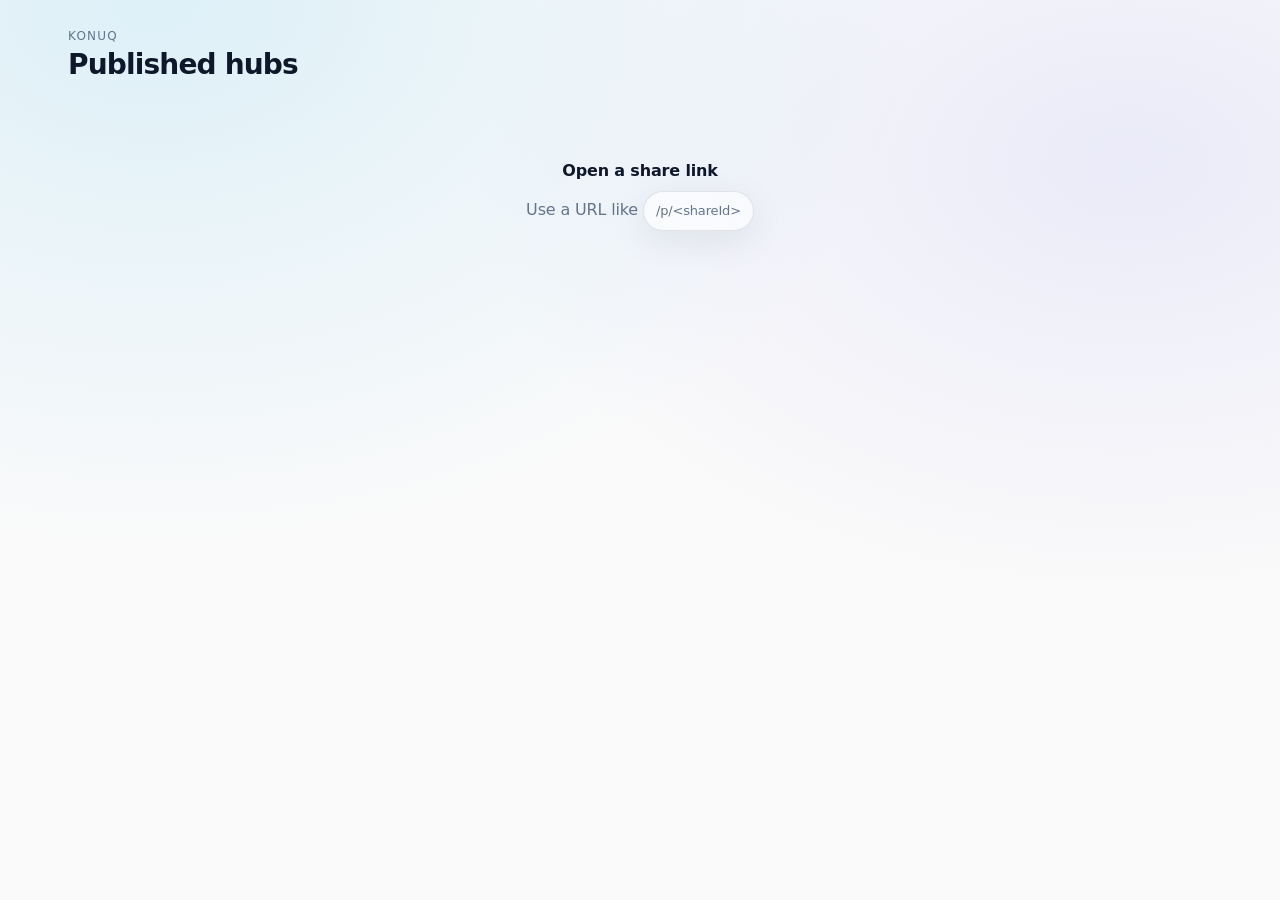
==== index.html @ 4c6c8ae2 "feat: add published hub web viewer" ====
<!doctype html>
<html lang="en">
	<head>
		<meta charset="utf-8" />
		<meta name="viewport" content="width=device-width, initial-scale=1" />
		<title>Konuq Web</title>
		<link rel="stylesheet" href="/styles.css" />
	</head>
	<body>
		<div class="wrap">
			<div class="topbar">
				<div class="brand">
					<div class="kicker">Konuq</div>
					<h1>Published hubs</h1>
				</div>
			</div>
			<div class="empty">
				<strong>Open a share link</strong>
				<div style="margin-top:10px">Use a URL like <span class="pill">/p/&lt;shareId&gt;</span></div>
			</div>
		</div>
	</body>
</html>
---- styles.css ----
:root{
	--bg:#fafafa;
	--panel:#ffffff;
	--text:#0f172a;
	--muted:#64748b;
	--border:rgba(15,23,42,.10);
	--shadow:0 18px 60px rgba(15,23,42,.12);
	--accent:#0ea5e9;
	--radius:18px;
}

@media (prefers-color-scheme: dark){
	:root{
		--bg:#0b1020;
		--panel:#0f172a;
		--text:#e2e8f0;
		--muted:#94a3b8;
		--border:rgba(226,232,240,.12);
		--shadow:0 18px 60px rgba(0,0,0,.45);
		--accent:#38bdf8;
	}
}

*{box-sizing:border-box}
html,body{height:100%}
body{
	margin:0;
	background:radial-gradient(1400px 1000px at 12% 0%, rgba(14,165,233,.12), transparent 55%),
		radial-gradient(1200px 800px at 88% 18%, rgba(99,102,241,.10), transparent 55%),
		var(--bg);
	color:var(--text);
	font-family:ui-sans-serif,system-ui,-apple-system,Segoe UI,Roboto,Helvetica Neue,Arial,Noto Sans,"Apple Color Emoji","Segoe UI Emoji";
	line-height:1.35;
	letter-spacing:-.01em;
}

a{color:inherit;text-decoration:none}

.wrap{
	max-width:1180px;
	margin:0 auto;
	padding:28px 18px 56px;
}

.topbar{
	display:flex;
	align-items:flex-end;
	justify-content:space-between;
	gap:18px;
	margin-bottom:20px;
}

.brand{
	display:flex;
	flex-direction:column;
	gap:6px;
	min-width:0;
}

.brand .kicker{
	font-size:12px;
	color:var(--muted);
	letter-spacing:.10em;
	text-transform:uppercase;
}

.brand h1{
	margin:0;
	font-size:28px;
	line-height:1.05;
	letter-spacing:-.03em;
	overflow:hidden;
	text-overflow:ellipsis;
	white-space:nowrap;
}

.actions{
	display:flex;
	gap:10px;
	align-items:center;
}

.pill{
	display:inline-flex;
	align-items:center;
	gap:8px;
	padding:10px 12px;
	border:1px solid var(--border);
	border-radius:999px;
	background:rgba(255,255,255,.6);
	backdrop-filter:blur(10px);
	box-shadow:0 10px 36px rgba(15,23,42,.08);
	color:var(--muted);
	font-size:13px;
}

@media (prefers-color-scheme: dark){
	.pill{
		background:rgba(15,23,42,.65);
		box-shadow:0 10px 36px rgba(0,0,0,.35);
	}
}

.grid{
	--cols:4;
	display:grid;
	grid-template-columns:repeat(var(--cols), minmax(0, 1fr));
	gap:14px;
}

.tile{
	position:relative;
	border-radius:var(--radius);
	border:1px solid var(--border);
	background:var(--panel);
	box-shadow:0 10px 40px rgba(15,23,42,.08);
	overflow:hidden;
	cursor:pointer;
	min-height:132px;
	transform:translateZ(0);
	transition:transform .18s ease, box-shadow .18s ease, border-color .18s ease;
}

.tile:hover{
	transform:translateY(-2px);
	box-shadow:0 18px 56px rgba(15,23,42,.14);
	border-color:rgba(14,165,233,.25);
}

.tileBg{
	position:absolute;
	inset:0;
	background-size:cover;
	background-position:center;
	filter:saturate(1.05) contrast(1.02);
}

.tileBg::after{
	content:"";
	position:absolute;
	inset:0;
	background:linear-gradient(to top, rgba(15,23,42,.72), rgba(15,23,42,0) 62%);
	opacity:.78;
}

@media (prefers-color-scheme: dark){
	.tileBg::after{
		background:linear-gradient(to top, rgba(2,6,23,.78), rgba(2,6,23,0) 62%);
		opacity:.88;
	}
}

.tileContent{
	position:relative;
	display:flex;
	flex-direction:column;
	gap:10px;
	padding:16px;
	height:100%;
}

.tileHeader{
	display:flex;
	gap:10px;
	align-items:flex-start;
}

.emoji{
	font-size:22px;
	line-height:1;
}

.tileTitle{
	display:flex;
	flex-direction:column;
	gap:4px;
	min-width:0;
}

.tileTitle h2{
	margin:0;
	font-size:16px;
	line-height:1.15;
	letter-spacing:-.02em;
	overflow:hidden;
	text-overflow:ellipsis;
	white-space:nowrap;
}

.tags{
	margin-top:auto;
	display:flex;
	flex-wrap:wrap;
	gap:8px;
}

.tag{
	font-size:12px;
	padding:6px 10px;
	border-radius:999px;
	border:1px solid rgba(226,232,240,.16);
	background:rgba(15,23,42,.55);
	color:rgba(226,232,240,.92);
	backdrop-filter:blur(8px);
	max-width:100%;
	overflow:hidden;
	text-overflow:ellipsis;
	white-space:nowrap;
}

.tile.noImage .tag{
	background:rgba(15,23,42,.06);
	color:var(--muted);
	border:1px solid var(--border);
}

@media (prefers-color-scheme: dark){
	.tile.noImage .tag{
		background:rgba(226,232,240,.06);
		color:rgba(226,232,240,.80);
		border:1px solid rgba(226,232,240,.12);
	}
}

.modalOverlay{
	position:fixed;
	inset:0;
	background:rgba(2,6,23,.62);
	backdrop-filter:blur(10px);
	display:none;
	align-items:flex-end;
	justify-content:center;
	padding:18px;
	z-index:50;
}

.modalOverlay.open{display:flex}

.sheet{
	width:min(920px, 100%);
	max-height:min(86vh, 920px);
	border-radius:22px;
	background:var(--panel);
	border:1px solid var(--border);
	box-shadow:var(--shadow);
	overflow:hidden;
	display:flex;
	flex-direction:column;
}

.sheetHeader{
	padding:16px 18px;
	display:flex;
	align-items:flex-start;
	justify-content:space-between;
	gap:12px;
	border-bottom:1px solid var(--border);
}

.sheetHeader h3{
	margin:0;
	font-size:18px;
	letter-spacing:-.02em;
}

.sheetHeader .meta{
	margin-top:4px;
	font-size:13px;
	color:var(--muted);
}

.btn{
	border:1px solid var(--border);
	background:transparent;
	color:var(--muted);
	border-radius:999px;
	padding:8px 10px;
	cursor:pointer;
	transition:background .18s ease, color .18s ease, border-color .18s ease;
}

.btn:hover{
	background:rgba(14,165,233,.10);
	border-color:rgba(14,165,233,.25);
	color:var(--text);
}

.sheetBody{
	padding:14px 18px 18px;
	overflow:auto;
}

.noteCards{
	display:grid;
	grid-template-columns:repeat(2, minmax(0, 1fr));
	gap:12px;
}

@media (max-width:720px){
	.noteCards{grid-template-columns:1fr}
}

.noteCard{
	border-radius:18px;
	border:1px solid var(--border);
	background:linear-gradient(180deg, rgba(255,255,255,.80), rgba(255,255,255,.62));
	padding:14px 14px 12px;
	cursor:pointer;
	transition:transform .18s ease, border-color .18s ease, box-shadow .18s ease;
}

@media (prefers-color-scheme: dark){
	.noteCard{
		background:linear-gradient(180deg, rgba(2,6,23,.42), rgba(2,6,23,.30));
	}
}

.noteCard:hover{
	transform:translateY(-2px);
	border-color:rgba(14,165,233,.25);
	box-shadow:0 14px 46px rgba(15,23,42,.12);
}

.noteCardTitle{
	font-size:14px;
	font-weight:650;
	letter-spacing:-.02em;
	margin:0 0 8px;
}

.noteCardPreview{
	color:var(--muted);
	font-size:13px;
	margin:0;
	display:-webkit-box;
	-webkit-line-clamp:3;
	-webkit-box-orient:vertical;
	overflow:hidden;
}

.reader{
	max-width:760px;
	margin:0 auto;
	padding:2px 0 8px;
}

.block{
	margin:10px 0;
	white-space:pre-wrap;
	word-break:break-word;
}

.block.title{font-size:26px;font-weight:750;letter-spacing:-.03em;margin-top:8px}
.block.description{font-size:16px;color:var(--muted);margin-top:6px}
.block.h3{font-size:18px;font-weight:700;letter-spacing:-.02em;margin-top:16px}
.block.h4{font-size:16px;font-weight:700;margin-top:14px}
.block.h5{font-size:15px;font-weight:700;margin-top:12px}
.block.h6{font-size:14px;font-weight:700;margin-top:12px;text-transform:uppercase;letter-spacing:.06em}
.block.code{
	font-family:ui-monospace,SFMono-Regular,Menlo,Monaco,Consolas,Liberation Mono,Courier New,monospace;
	font-size:13px;
	padding:12px 12px;
	border-radius:14px;
	border:1px solid var(--border);
	background:rgba(2,6,23,.04);
	overflow:auto;
}

@media (prefers-color-scheme: dark){
	.block.code{background:rgba(226,232,240,.06)}
}

.media{
	border-radius:18px;
	border:1px solid var(--border);
	overflow:hidden;
	background:rgba(15,23,42,.04);
	margin:12px 0;
}

.media img{
	width:100%;
	height:auto;
	display:block;
}

.empty{
	padding:60px 18px;
	text-align:center;
	color:var(--muted);
}

.empty strong{color:var(--text)}
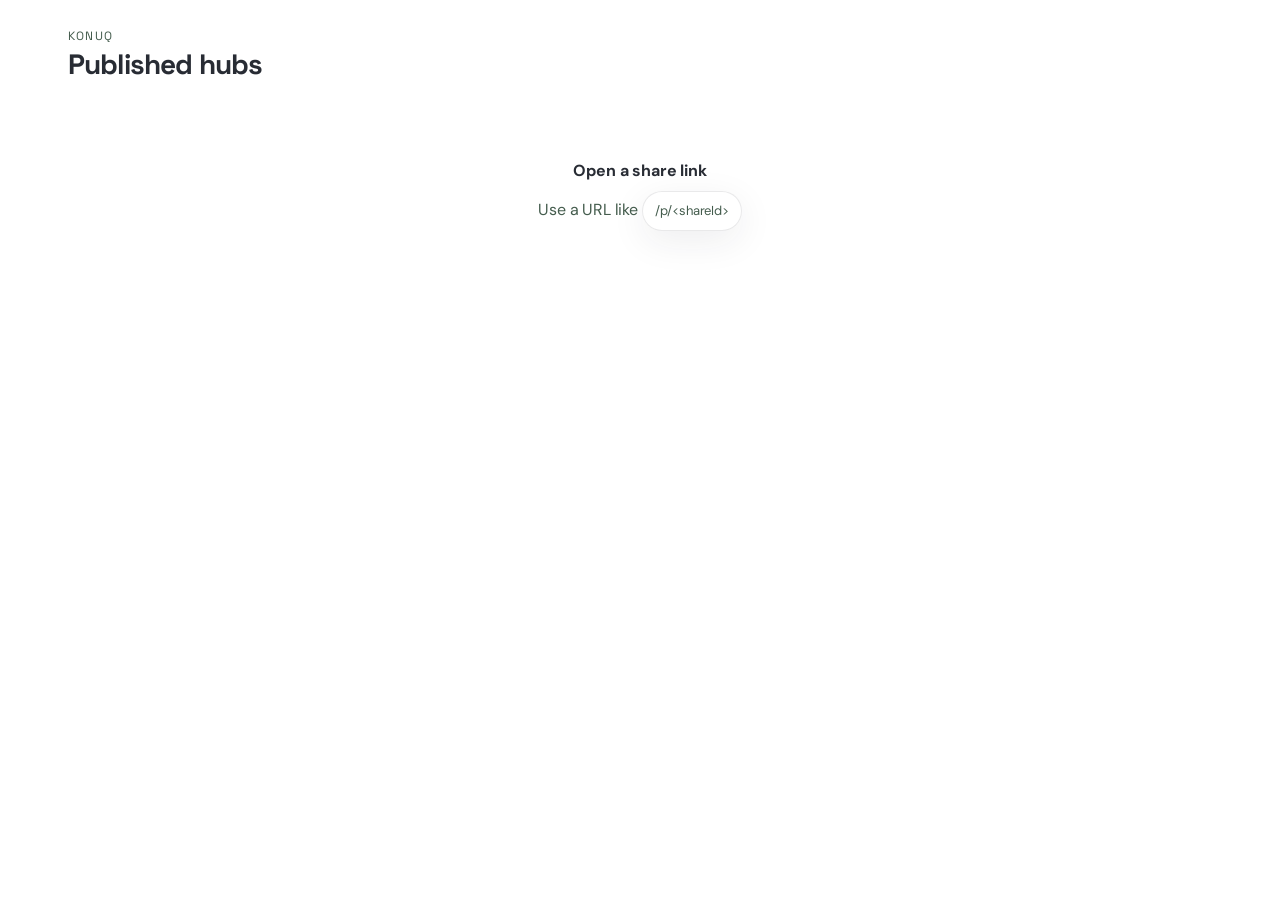
==== commit 350a5ead: "feat(web): match HubView tile styling" ====
--- a/index.html
+++ b/index.html
@@ -4,6 +4,9 @@
 		<meta charset="utf-8" />
 		<meta name="viewport" content="width=device-width, initial-scale=1" />
 		<title>Konuq Web</title>
+		<link rel="preconnect" href="https://fonts.googleapis.com" />
+		<link rel="preconnect" href="https://fonts.gstatic.com" crossorigin />
+		<link href="https://fonts.googleapis.com/css2?family=DM+Sans:opsz,wght@9..40,400;9..40,600;9..40,700&family=Space+Grotesk:wght@500;600;700&display=swap" rel="stylesheet" />
 		<link rel="stylesheet" href="/styles.css" />
 	</head>
 	<body>
--- a/styles.css
+++ b/styles.css
@@ -1,23 +1,37 @@
 :root{
-	--bg:#fafafa;
+	--bg:#ffffff;
 	--panel:#ffffff;
-	--text:#0f172a;
-	--muted:#64748b;
-	--border:rgba(15,23,42,.10);
-	--shadow:0 18px 60px rgba(15,23,42,.12);
-	--accent:#0ea5e9;
-	--radius:18px;
+	--text:#282c34;
+	--muted:#445c4d;
+	--border:rgba(40,44,52,.10);
+	--shadow:0 18px 60px rgba(40,44,52,.12);
+	--accent:#678674;
+	--radius:26px;
+	--tag1:#e8ebef;
+	--tag2:#e3e8e6;
+	--tag3:#f3f4f6;
+	--tag4:#e5dade;
+	--tag5:#e8e5e0;
+	--tag6:#ebedea;
+	--tagAll:#f3f4f6;
 }
 
 @media (prefers-color-scheme: dark){
 	:root{
-		--bg:#0b1020;
-		--panel:#0f172a;
-		--text:#e2e8f0;
-		--muted:#94a3b8;
-		--border:rgba(226,232,240,.12);
-		--shadow:0 18px 60px rgba(0,0,0,.45);
-		--accent:#38bdf8;
+		--bg:#000000;
+		--panel:#1c1c1e;
+		--text:#f2f2f7;
+		--muted:#a2a2a6;
+		--border:rgba(242,242,247,.12);
+		--shadow:0 18px 60px rgba(0,0,0,.55);
+		--accent:#85a593;
+		--tag1:#2e303d;
+		--tag2:#2e3833;
+		--tag3:#303342;
+		--tag4:#403038;
+		--tag5:#40382b;
+		--tag6:#2e3d36;
+		--tagAll:#303342;
 	}
 }
 
@@ -25,11 +39,9 @@
 html,body{height:100%}
 body{
 	margin:0;
-	background:radial-gradient(1400px 1000px at 12% 0%, rgba(14,165,233,.12), transparent 55%),
-		radial-gradient(1200px 800px at 88% 18%, rgba(99,102,241,.10), transparent 55%),
-		var(--bg);
+	background:var(--bg);
 	color:var(--text);
-	font-family:ui-sans-serif,system-ui,-apple-system,Segoe UI,Roboto,Helvetica Neue,Arial,Noto Sans,"Apple Color Emoji","Segoe UI Emoji";
+	font-family:"DM Sans", ui-sans-serif,system-ui,-apple-system,Segoe UI,Roboto,Helvetica Neue,Arial,Noto Sans,"Apple Color Emoji","Segoe UI Emoji";
 	line-height:1.35;
 	letter-spacing:-.01em;
 }
@@ -62,6 +74,7 @@
 	color:var(--muted);
 	letter-spacing:.10em;
 	text-transform:uppercase;
+	font-family:"Space Grotesk", "DM Sans", ui-sans-serif,system-ui,-apple-system,Segoe UI,Roboto,Helvetica Neue,Arial;
 }
 
 .brand h1{
@@ -69,6 +82,7 @@
 	font-size:28px;
 	line-height:1.05;
 	letter-spacing:-.03em;
+	font-family:"Space Grotesk", "DM Sans", ui-sans-serif,system-ui,-apple-system,Segoe UI,Roboto,Helvetica Neue,Arial;
 	overflow:hidden;
 	text-overflow:ellipsis;
 	white-space:nowrap;
@@ -87,17 +101,17 @@
 	padding:10px 12px;
 	border:1px solid var(--border);
 	border-radius:999px;
-	background:rgba(255,255,255,.6);
-	backdrop-filter:blur(10px);
-	box-shadow:0 10px 36px rgba(15,23,42,.08);
+	background:rgba(255,255,255,.70);
+	backdrop-filter:blur(12px);
+	box-shadow:0 10px 36px rgba(40,44,52,.08);
 	color:var(--muted);
 	font-size:13px;
 }
 
 @media (prefers-color-scheme: dark){
 	.pill{
-		background:rgba(15,23,42,.65);
-		box-shadow:0 10px 36px rgba(0,0,0,.35);
+		background:rgba(28,28,30,.72);
+		box-shadow:0 10px 36px rgba(0,0,0,.45);
 	}
 }
 
@@ -111,20 +125,17 @@
 .tile{
 	position:relative;
 	border-radius:var(--radius);
-	border:1px solid var(--border);
 	background:var(--panel);
-	box-shadow:0 10px 40px rgba(15,23,42,.08);
 	overflow:hidden;
 	cursor:pointer;
 	min-height:132px;
 	transform:translateZ(0);
-	transition:transform .18s ease, box-shadow .18s ease, border-color .18s ease;
+	transition:transform .18s ease, filter .18s ease;
 }
 
 .tile:hover{
 	transform:translateY(-2px);
-	box-shadow:0 18px 56px rgba(15,23,42,.14);
-	border-color:rgba(14,165,233,.25);
+	filter:brightness(0.985);
 }
 
 .tileBg{
@@ -139,14 +150,13 @@
 	content:"";
 	position:absolute;
 	inset:0;
-	background:linear-gradient(to top, rgba(15,23,42,.72), rgba(15,23,42,0) 62%);
-	opacity:.78;
+	background:linear-gradient(180deg, rgba(0,0,0,.35) 0%, rgba(0,0,0,0) 45%, rgba(0,0,0,.35) 100%);
+	opacity:1;
 }
 
 @media (prefers-color-scheme: dark){
 	.tileBg::after{
-		background:linear-gradient(to top, rgba(2,6,23,.78), rgba(2,6,23,0) 62%);
-		opacity:.88;
+		background:linear-gradient(180deg, rgba(0,0,0,.40) 0%, rgba(0,0,0,0) 45%, rgba(0,0,0,.40) 100%);
 	}
 }
 
@@ -166,7 +176,7 @@
 }
 
 .emoji{
-	font-size:22px;
+	font-size:30px;
 	line-height:1;
 }
 
@@ -179,48 +189,32 @@
 
 .tileTitle h2{
 	margin:0;
-	font-size:16px;
+	font-size:18px;
+	font-weight:600;
 	line-height:1.15;
 	letter-spacing:-.02em;
-	overflow:hidden;
-	text-overflow:ellipsis;
-	white-space:nowrap;
-}
-
-.tags{
+	display:-webkit-box;
+	-webkit-line-clamp:2;
+	-webkit-box-orient:vertical;
+	overflow:hidden;
+}
+
+.tileCount{
 	margin-top:auto;
-	display:flex;
-	flex-wrap:wrap;
-	gap:8px;
-}
-
-.tag{
-	font-size:12px;
-	padding:6px 10px;
-	border-radius:999px;
-	border:1px solid rgba(226,232,240,.16);
-	background:rgba(15,23,42,.55);
-	color:rgba(226,232,240,.92);
-	backdrop-filter:blur(8px);
-	max-width:100%;
-	overflow:hidden;
-	text-overflow:ellipsis;
-	white-space:nowrap;
-}
-
-.tile.noImage .tag{
-	background:rgba(15,23,42,.06);
-	color:var(--muted);
-	border:1px solid var(--border);
-}
-
-@media (prefers-color-scheme: dark){
-	.tile.noImage .tag{
-		background:rgba(226,232,240,.06);
-		color:rgba(226,232,240,.80);
-		border:1px solid rgba(226,232,240,.12);
-	}
-}
+	font-size:14px;
+	color:rgba(255,255,255,.85);
+	letter-spacing:-.01em;
+}
+
+.tile.noImage .tileTitle h2{
+	color:var(--text);
+}
+
+.tile.noImage .tileCount{
+	color:var(--muted);
+}
+
+.tile:not(.noImage) .tileTitle h2{color:#fff}
 
 .modalOverlay{
 	position:fixed;
@@ -280,8 +274,8 @@
 }
 
 .btn:hover{
-	background:rgba(14,165,233,.10);
-	border-color:rgba(14,165,233,.25);
+	background:rgba(103,134,116,.10);
+	border-color:rgba(103,134,116,.25);
 	color:var(--text);
 }
 
@@ -317,8 +311,8 @@
 
 .noteCard:hover{
 	transform:translateY(-2px);
-	border-color:rgba(14,165,233,.25);
-	box-shadow:0 14px 46px rgba(15,23,42,.12);
+	border-color:rgba(103,134,116,.25);
+	box-shadow:0 14px 46px rgba(40,44,52,.12);
 }
 
 .noteCardTitle{
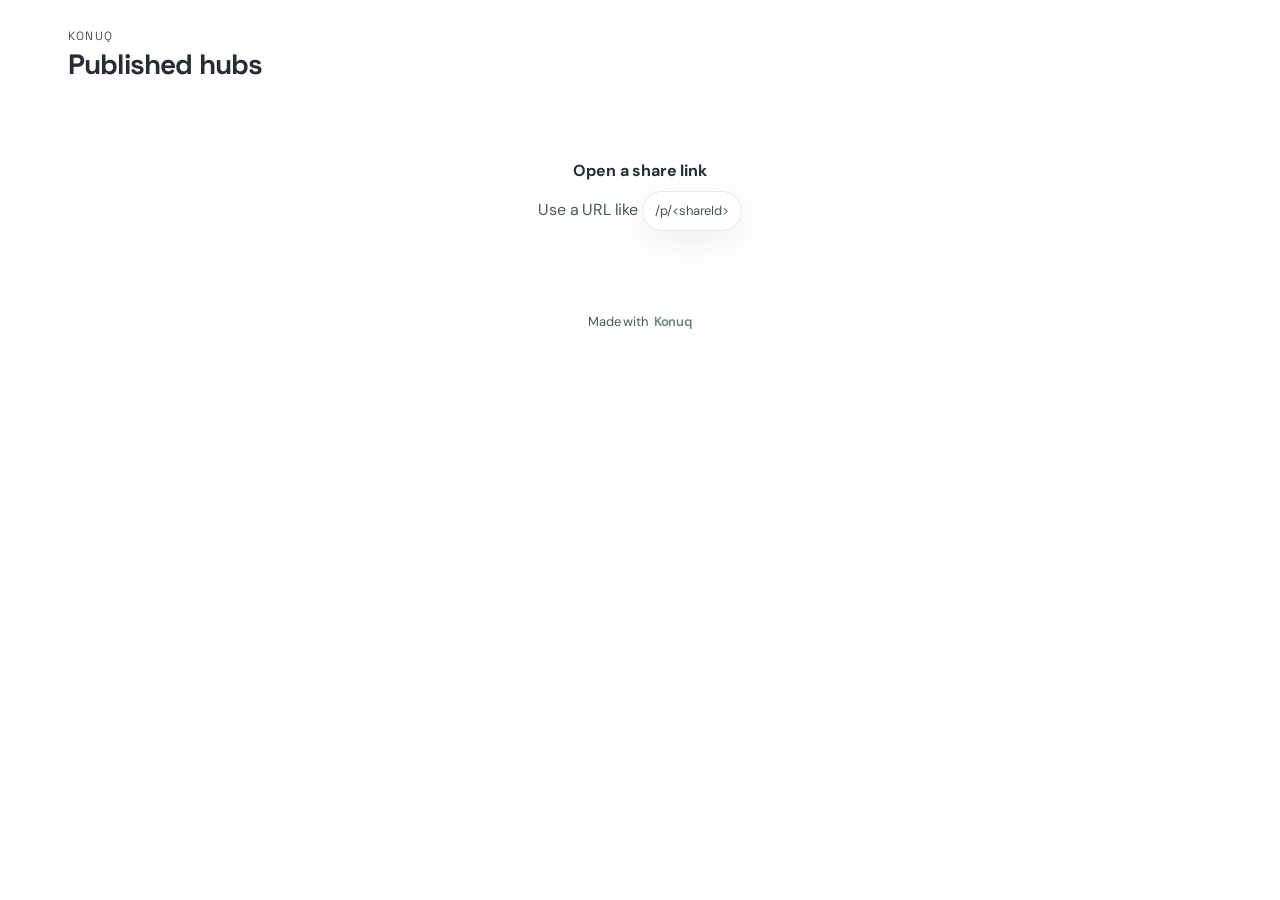
==== commit e1f436c1: "feat(web): footer + mobile mosaic sizing" ====
--- a/index.html
+++ b/index.html
@@ -21,6 +21,11 @@
 				<strong>Open a share link</strong>
 				<div style="margin-top:10px">Use a URL like <span class="pill">/p/&lt;shareId&gt;</span></div>
 			</div>
+
+			<div class="footer">
+				<span>Made with</span>
+				<a class="footerLink" href="https://apps.apple.com/app/id0000000000" target="_blank" rel="noopener noreferrer">Konuq</a>
+			</div>
 		</div>
 	</body>
 </html>
--- a/styles.css
+++ b/styles.css
@@ -54,6 +54,12 @@
 	padding:28px 18px 56px;
 }
 
+@media (max-width: 560px){
+	.wrap{
+		padding:18px 14px 40px;
+	}
+}
+
 .topbar{
 	display:flex;
 	align-items:flex-end;
@@ -117,9 +123,18 @@
 
 .grid{
 	--cols:4;
+	--row:116px;
 	display:grid;
 	grid-template-columns:repeat(var(--cols), minmax(0, 1fr));
+	grid-auto-rows:var(--row);
 	gap:14px;
+}
+
+@media (max-width: 560px){
+	.grid{
+		--row:88px;
+		gap:10px;
+	}
 }
 
 .tile{
@@ -128,7 +143,8 @@
 	background:var(--panel);
 	overflow:hidden;
 	cursor:pointer;
-	min-height:132px;
+	min-height:0;
+	height:100%;
 	transform:translateZ(0);
 	transition:transform .18s ease, filter .18s ease;
 }
@@ -169,6 +185,13 @@
 	height:100%;
 }
 
+@media (max-width: 560px){
+	.tileContent{
+		padding:12px;
+		gap:8px;
+	}
+}
+
 .tileHeader{
 	display:flex;
 	gap:10px;
@@ -178,6 +201,12 @@
 .emoji{
 	font-size:30px;
 	line-height:1;
+}
+
+@media (max-width: 560px){
+	.emoji{
+		font-size:24px;
+	}
 }
 
 .tileTitle{
@@ -199,6 +228,12 @@
 	overflow:hidden;
 }
 
+@media (max-width: 560px){
+	.tileTitle h2{
+		font-size:16px;
+	}
+}
+
 .tileCount{
 	margin-top:auto;
 	font-size:14px;
@@ -206,6 +241,12 @@
 	letter-spacing:-.01em;
 }
 
+@media (max-width: 560px){
+	.tileCount{
+		font-size:13px;
+	}
+}
+
 .tile.noImage .tileTitle h2{
 	color:var(--text);
 }
@@ -215,6 +256,21 @@
 }
 
 .tile:not(.noImage) .tileTitle h2{color:#fff}
+
+.footer{
+	margin-top:22px;
+	color:var(--muted);
+	font-size:13px;
+	display:flex;
+	gap:6px;
+	align-items:center;
+	justify-content:center;
+}
+
+.footerLink{
+	color:var(--accent);
+	font-weight:600;
+}
 
 .modalOverlay{
 	position:fixed;
@@ -222,18 +278,18 @@
 	background:rgba(2,6,23,.62);
 	backdrop-filter:blur(10px);
 	display:none;
-	align-items:flex-end;
+	align-items:center;
 	justify-content:center;
-	padding:18px;
+	padding:12px;
 	z-index:50;
 }
 
 .modalOverlay.open{display:flex}
 
 .sheet{
-	width:min(920px, 100%);
-	max-height:min(86vh, 920px);
-	border-radius:22px;
+	width:min(1280px, 96vw);
+	max-height:94vh;
+	border-radius:26px;
 	background:var(--panel);
 	border:1px solid var(--border);
 	box-shadow:var(--shadow);
